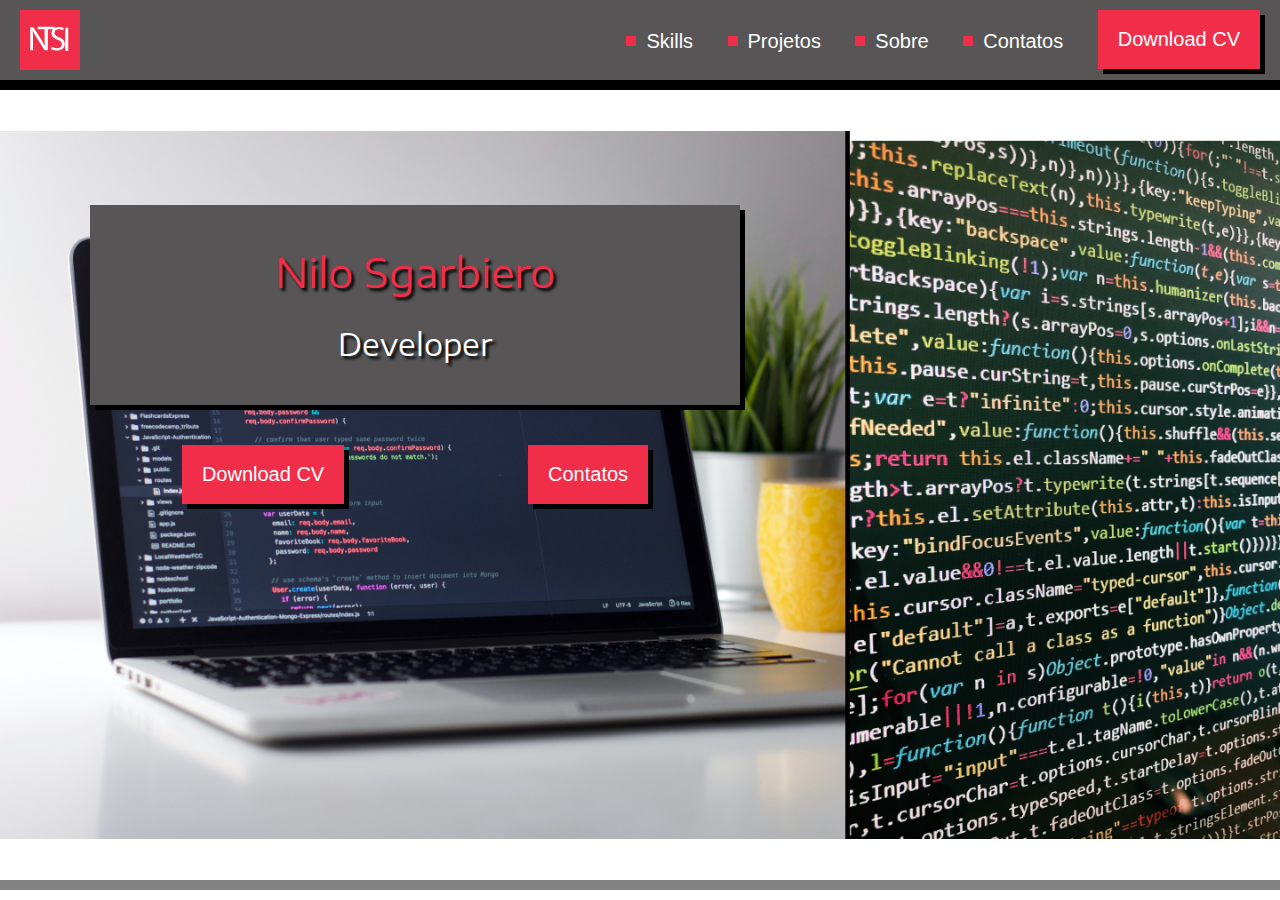
==== index.html @ 3604d317 "Mudando diretorio" ====
<!DOCTYPE html>
<html lang="pt-BR">
<head>
    <meta charset="UTF-8">
    <meta http-equiv="X-UA-Compatible" content="IE=edge">
    <meta name="viewport" content="width=device-width, initial-scale=1.0">
    <link rel="preconnect" href="https://fonts.googleapis.com">
    <link rel="preconnect" href="https://fonts.gstatic.com" crossorigin>
    <link href="https://fonts.googleapis.com/css2?family=Encode+Sans+Expanded:wght@100;200;300;400;500;600;700;800;900&
        family=Red+Hat+Text:ital,wght@0,300;0,400;0,500;0,600;0,700;1,300;1,400;1,500;1,600;1,700&display=swap" rel="stylesheet"> 
    <link rel="stylesheet" href="css/reset.css">
    <link rel="stylesheet" href="css/components/header.css">
    <link rel="stylesheet" href="css/components/banner.css">
    <link rel="stylesheet" href="css/components/action.css">
    <link rel="stylesheet" href="css/components/button.css">
    <link rel="stylesheet" href="css/components/title.css">
    <link rel="stylesheet" href="css/components/subtitle.css">
    <link rel="stylesheet" href="css/components/box.css">
    <title>Portifólio</title>
</head>
<body>
    <div>
        <section >
            <header class="header" >
                <img src="assets/img/logo2.png" alt="logo">
                <nav>
                    <a class="action" href="" lang="en">Skills</a>
                    <a class="action" href="">Projetos</a>
                    <a class="action" href="">Sobre</a>
                    <a class="action" href="">Contatos</a>
                    <a class="button" href="" lang="en">Download CV</a>
                </nav>
            </header>
        </section>
        <section class="banner" >
            <div class="wrapper">
                 <div class="box">
                    <h1 class="title" >Nilo Sgarbiero</h1>
                    <h2 class="subtitle" >Developer</h2>
                </div>
                <div class="navigation"> 
                    <a class="button" href="" lang="en">Download CV</a>
                    <a class="button" href="" >Contatos</a>
                </div>
            </div>  
        </section>
        <section class="skills">
            <div>
                
            </div>    
        </section>
    </div>
</body>
</html>
---- css/components/header.css ----
.header {
    display: flex;
    justify-content: space-between;
    background-color: #575555;
    border-bottom: 10px solid #000;
    padding: 10px 20px;
}
---- css/components/banner.css ----
.banner {
    box-sizing: border-box;
    background-image: url("../../assets/img/group-coding.png");
    background-size: 100%;
    background-position: center;
    background-repeat: no-repeat;
    height: 800px;
    border-bottom: 10px solid #828282 ;
    padding-top: 115px;
    padding-left: 90px;
}

.banner .wrapper {
    display: flex;
    flex-direction: column;
    width: 650px;
}

.banner .box {
    margin-bottom: 40px;
}

.banner .navigation {
    display: flex;
    justify-content: space-around;
}
---- css/components/action.css ----
.action {
    display: inline-flex;  
    margin-right: 30px;
    align-items: center;
    color : #FFFFFF;
    font-size: 20px;    
    font-weight: 500;
    text-decoration: none;
}

.action::before {
    content: "";
    background-color: #F12E4A;
    width: 10px;
    height: 10px;
    margin-right: 10px ;
    
}
---- css/components/button.css ----
.button {
    display: inline-block;
    background-color: #F12E4A;
    box-shadow: 5px 5px 0px #000;
    transition: transform 100ms linear;
    padding: 18px 20px;
    margin-right: 0px;
    color : #FFFFFF;
    font-size: 20px;    
    font-weight: 500;
    text-decoration: none;
}

.button:hover{
    background-color: #a3a3a3;
    transform: scale(1.1);
    
}

.button:active{
    background-color: #000;
}
---- css/components/title.css ----
.title{
    color: #F12E4A;
    font-family: 'Encode Sans Expanded', sans-serif;
    font-style: normal;
    font-weight: 400;
    font-size: 40px;
    text-shadow: 3px 3px 3px #000000;
    /* line-height: 50px;
    padding-top: 42px;
    padding-bottom: 11px; */
    
}
---- css/components/subtitle.css ----
.subtitle{
    color: #FFFFFF;
    font-family: 'Encode Sans Expanded', sans-serif;
    font-style: normal;
    font-weight: 400;
    font-size: 30px;
    text-shadow: 3px 3px 3px #000000;
    /* line-height: 38px; */
    
}
---- css/components/box.css ----
.box {
    display: inline-block;
    text-align: center;
    background-color: #575555;
    box-shadow: 5px 5px 0px #000;
    padding: 42px 0px;
    
}
.box .title {
    margin-bottom: 28px;

}
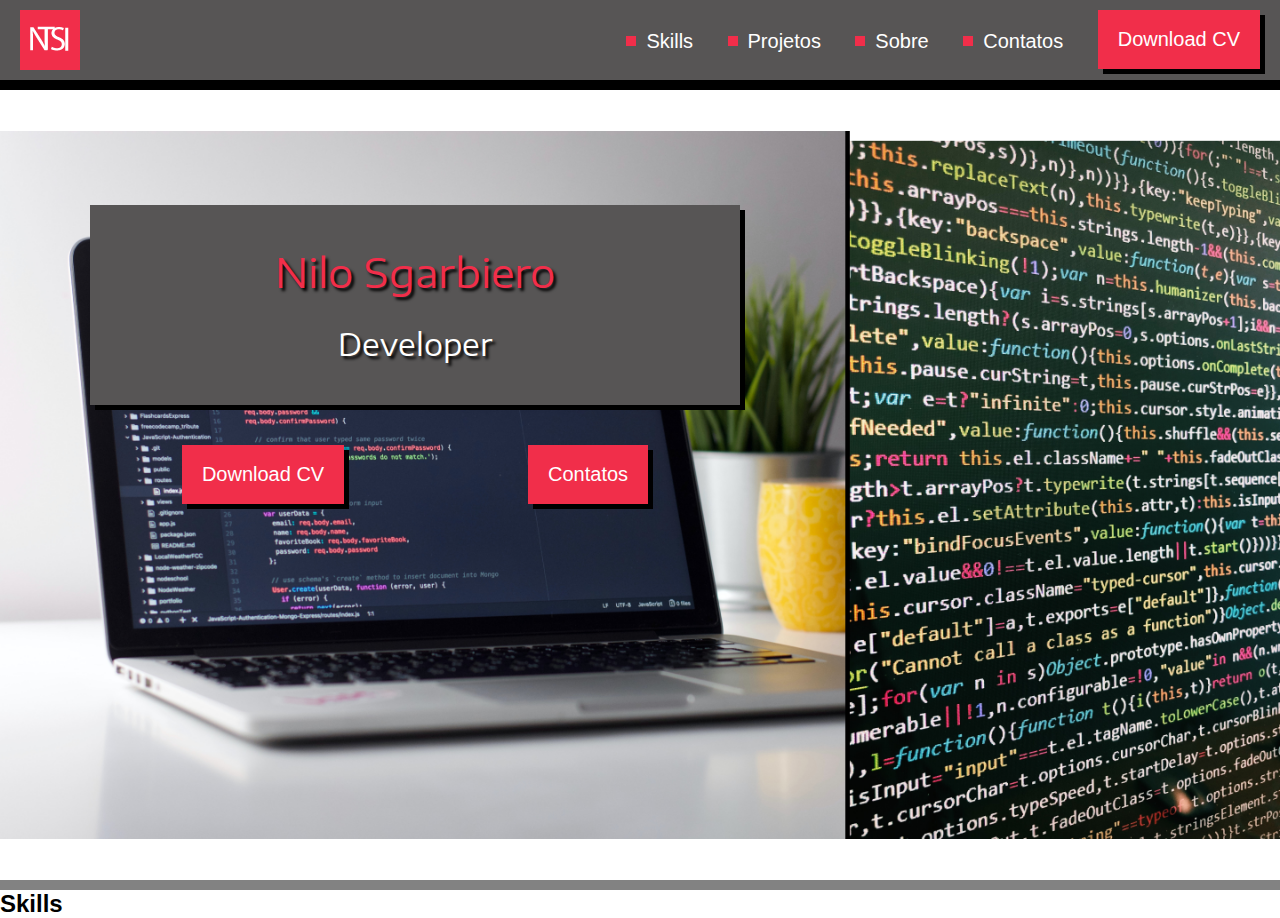
==== commit 12810d28: "create _second variable" ====
--- a/index.html
+++ b/index.html
@@ -46,7 +46,7 @@
         </section>
         <section class="skills">
             <div>
-                
+                <h2 class="tittle _second"> Skills</h2>    
             </div>    
         </section>
     </div>
--- a/css/components/title.css
+++ b/css/components/title.css
@@ -9,4 +9,10 @@
     padding-top: 42px;
     padding-bottom: 11px; */
     
+}
+
+.title ._second {
+    color: #000;
+    text-shadow: none;
+    text-align: center;
 }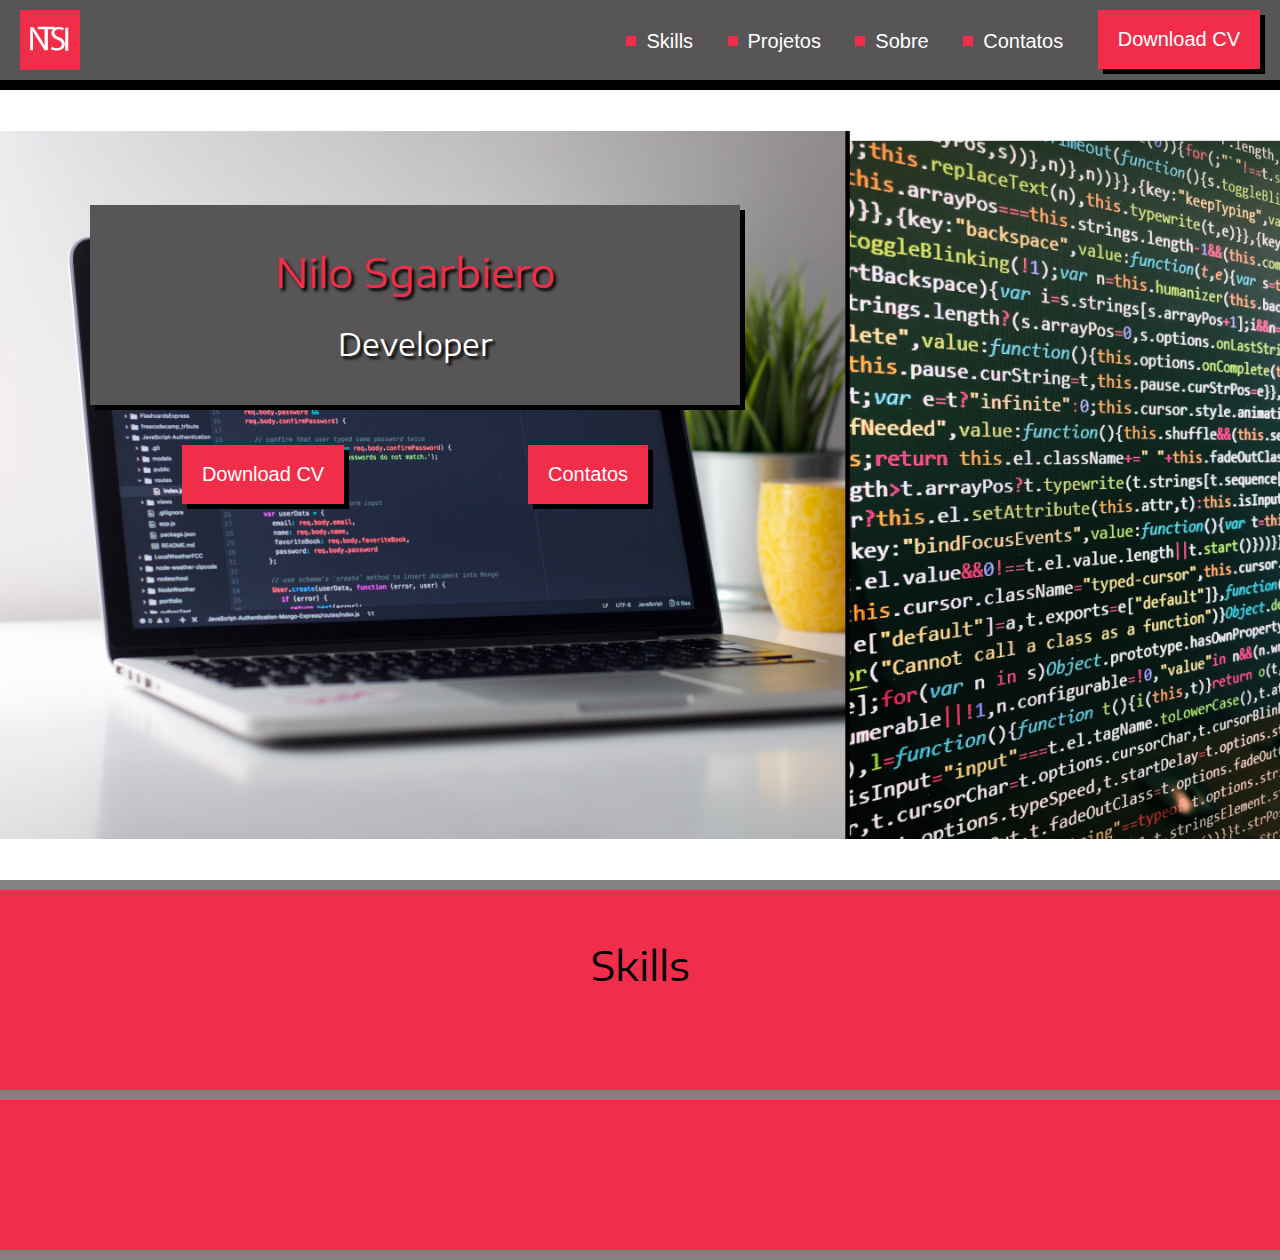
==== commit d800baef: "create -second class variable" ====
--- a/index.html
+++ b/index.html
@@ -11,11 +11,13 @@
     <link rel="stylesheet" href="css/reset.css">
     <link rel="stylesheet" href="css/components/header.css">
     <link rel="stylesheet" href="css/components/banner.css">
+    <link rel="stylesheet" href="css/components/section.css">
     <link rel="stylesheet" href="css/components/action.css">
     <link rel="stylesheet" href="css/components/button.css">
     <link rel="stylesheet" href="css/components/title.css">
     <link rel="stylesheet" href="css/components/subtitle.css">
     <link rel="stylesheet" href="css/components/box.css">
+    
     <title>Portifólio</title>
 </head>
 <body>
@@ -35,7 +37,7 @@
         <section class="banner" >
             <div class="wrapper">
                  <div class="box">
-                    <h1 class="title" >Nilo Sgarbiero</h1>
+                    <h2 class="title" >Nilo Sgarbiero</h2>
                     <h2 class="subtitle" >Developer</h2>
                 </div>
                 <div class="navigation"> 
@@ -44,10 +46,11 @@
                 </div>
             </div>  
         </section>
-        <section class="skills">
-            <div>
-                <h2 class="tittle _second"> Skills</h2>    
-            </div>    
+        <section class="section">
+            <h2 class="title -second"> Skills</h2>       
+        </section>
+        <section class="section">
+
         </section>
     </div>
 </body>
--- a/css/components/section.css
+++ b/css/components/section.css
@@ -0,0 +1,6 @@
+.section {
+    background-color: #F12E4A;
+    padding-top: 50px;
+    padding-bottom: 100px;
+    border-bottom: 10px solid #828282 ;
+}--- a/css/components/title.css
+++ b/css/components/title.css
@@ -11,7 +11,7 @@
     
 }
 
-.title ._second {
+.title.-second{
     color: #000;
     text-shadow: none;
     text-align: center;
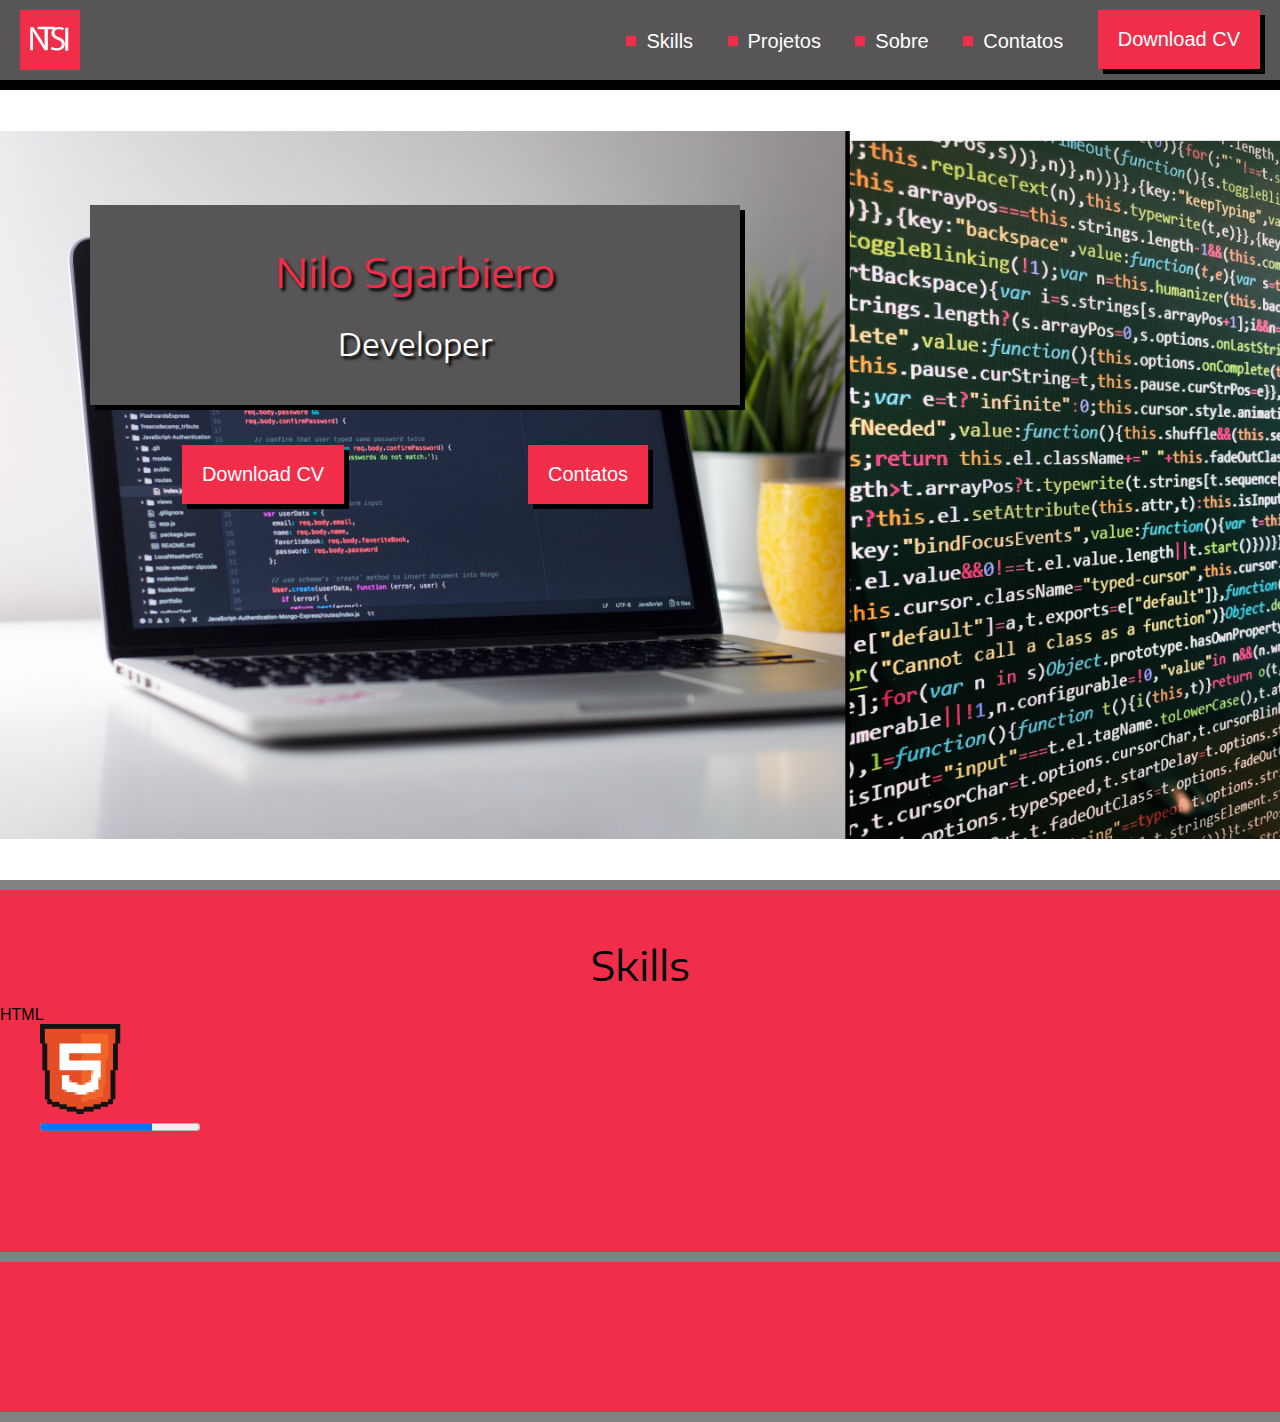
==== commit 9bcdf4e6: "create dl dt dd html" ====
--- a/index.html
+++ b/index.html
@@ -47,7 +47,16 @@
             </div>  
         </section>
         <section class="section">
-            <h2 class="title -second"> Skills</h2>       
+            <h2 class="title -second"> Skills</h2>
+            <dl>
+                <dt>HTML</dt>
+                <dd>
+                    <img src="img/ico_html5.png" alt="">
+                </dd>
+                <dd>
+                    <progress max="100" value="70">70%</progress>
+                </dd>
+            </dl>       
         </section>
         <section class="section">
 
